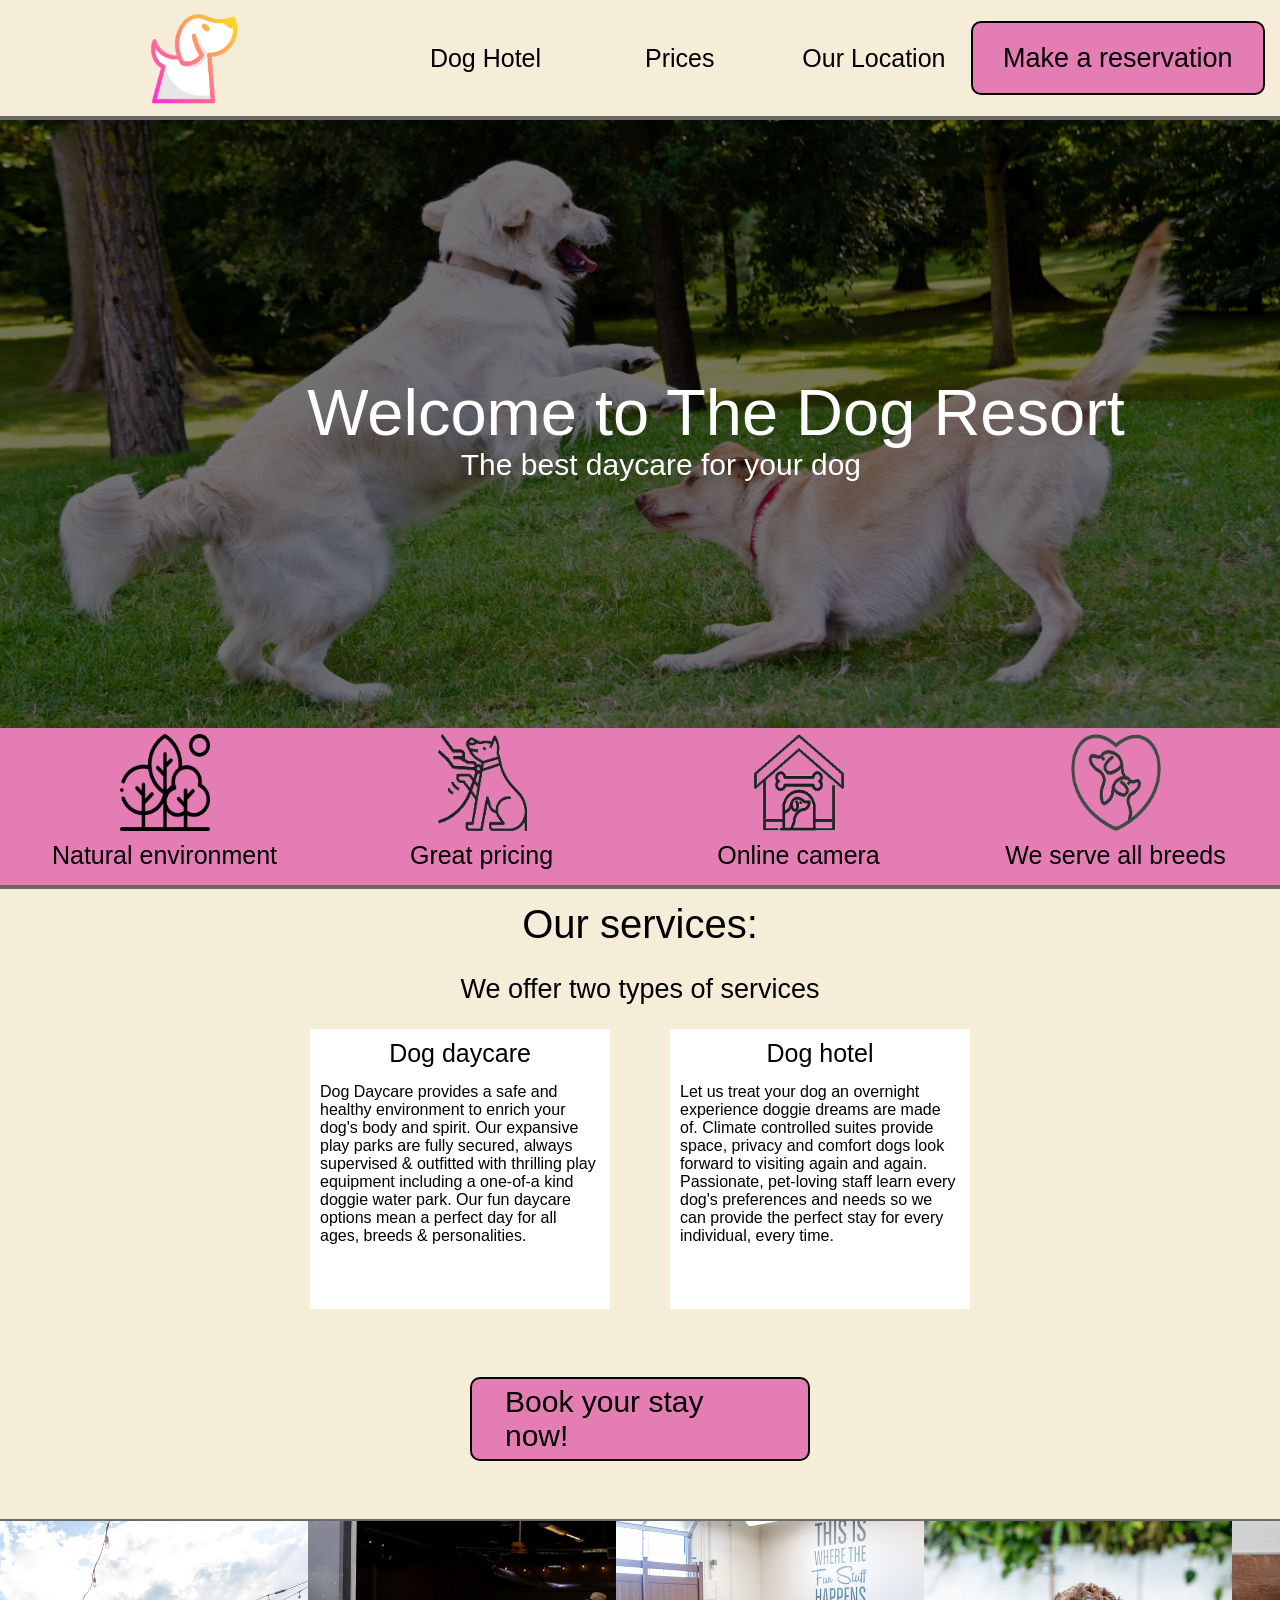
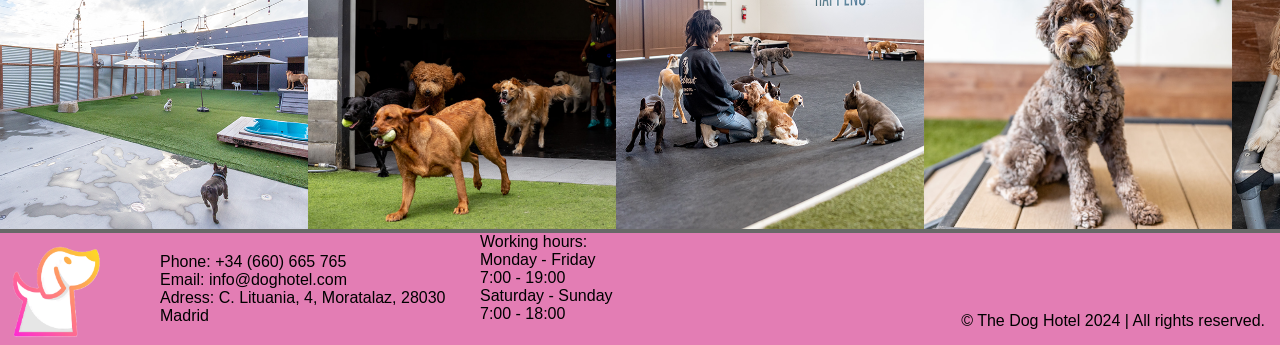
==== final_main.html @ 7d0ad499 "first push" ====
<!DOCTYPE html>
<html lang="en">
<head>
    <meta charset="UTF-8">
    <meta name="viewport" content="width=device-width, initial-scale=1.0">
    <link rel="shortcut icon" href="pics/Picture1.png" type="image/x-icon">
    <link rel="stylesheet" href="final_main.css">
    <title>The Dog Hotel</title>
</head>

<body>
    <div class="header">
        <a href="final_main.html"><img class="small_logo" src="pics/Picture1.png" alt="dog logo"></a>
        <a class="header_links" href="final_doghotel/final_doghotel.html">Dog Hotel</a>
        <a class="header_links" href="final_prices/final_prices.html">Prices</a>
        <a class="header_links" href="final_map/final_map.html">Our Location</a>
        <a class="header_button" href="final_reservation/final_reservation.html">Make a reservation</a>
    </div>


    <div class="pic_welcome">
        <img class="dogs_play" src="pics/big_main_dogs.jpg" alt="dogs play">
        <div class="welcome">Welcome to The Dog Resort</div>
        <div class="best">The best daycare for your dog</div>
    </div>
    <div class="hotel_pros">
        <img class="icon" src="pics/nature.png" alt="nature icon">
        <img class="icon" src="pics/dog-training-icon.png" alt="dog icon">
        <img class="icon" src="pics/dog-boarding-icon.png" alt="dog icon">
        <img class="icon" src="pics/dog-daycare-icon.png" alt="dog icon">
        <p class="sign">Natural environment</p>
        <p class="sign">Great pricing</p>
        <p class="sign">Online camera</p>
        <p class="sign">We serve all breeds</p>
    </div>


    <div class="services">
        <p class="our">Our services:</p>
        <p class="two">We offer two types of services</p>
        <div class="twin_daycare">
            <p class="daycare_heading">Dog daycare</p>
            <p class="daycare_text">Dog Daycare provides a safe and healthy environment to enrich your dog's body and spirit. Our expansive play parks are fully secured, always supervised & 
                outfitted with thrilling play equipment including a one-of-a kind doggie water park. Our fun daycare options mean a perfect day for all ages, breeds & 
                personalities.</p>
        </div>
        <div class="twin_hotel">
            <p class="hotel_heading">Dog hotel</p>
            <p class="hotel_text">Let us treat your dog an overnight experience doggie dreams are made of. Climate controlled suites provide space, privacy and comfort dogs look 
                forward to visiting again and again. Passionate, pet-loving staff learn every dog's preferences and needs so we can provide the perfect stay for 
                every individual, every time.</p>
        </div>
        <a class="services_button" href="final_reservation.html">Book your stay now!</a>
    </div>

    
    <div class="end_pics">
        <img class="dog_pics" src="pics/1.webp" alt="1">
        <img class="dog_pics" src="pics/2.jpg" alt="2">
        <img class="dog_pics" src="pics/3.webp" alt="3">
        <img class="dog_pics" src="pics/4.webp" alt="4">
        <img class="dog_pics" src="pics/5.webp" alt="5">
    </div>


    <div class="footer">
        <img class="small_logo" src="pics/Picture1.png" alt="dog logo">
        <p class="info">Phone: +34 (660) 665 765 <br> Email: info@doghotel.com <br> Adress: C. Lituania, 4, Moratalaz, 28030 Madrid</p>
        <p class="working_hours"> Working hours: <br> Monday - Friday <br> 7:00 - 19:00 <br> Saturday - Sunday <br> 7:00 - 18:00</p>
        <p class="rights">© The Dog Hotel 2024 | All rights reserved.</p>
    </div>
</body>
</html>
---- final_main.css ----
*{
    margin: 0;
    padding: 0;
    font-family: 'Segoe UI', Tahoma, Geneva, Verdana, sans-serif;
}

.header{
    background-color: #F5EDD8;
    display: grid;
    grid-template-columns: 2fr 1fr 1fr 1fr 1fr;
    align-items: center;
    justify-items: center;
    border-bottom: 4px solid #686868;
}
.small_logo{
    max-width: 98px;
    justify-self: flex-start;
    margin: 7px;
}
.header_links{
    text-decoration: none;
    color: black;
    font-size: 25px;
}
.header_button{
    text-decoration: none;
    color: black;
    font-size: 27px;
    background-color: #E37DB4;
    padding: 10px 30px 10px 30px;
    border: solid black 2px;
    border-radius: 10px;
    width: 230px;
    height: 50px;
    display: flex;
    align-items: center;
    margin-right: 15px;
}


.pic_welcome{
    display: flex;
    position: relative;
    text-align: center;
    color: white;
}
.dogs_play{
    width: 100%;
    height: 100%;
    filter: brightness(45%);
}
.welcome{
    position: absolute;
    top: 42%;
    left: 24%;
    font-size: 65px;
}
.best{
    position: absolute;
    top: 54%;
    left: 36%;
    font-size: 30px;
}


.hotel_pros{
    background-color: #E37DB4;
    padding: 6px;
    display: grid;
    grid-template-columns: 1fr 1fr 1fr 1fr;
    grid-template-rows: 2fr 1fr;
    justify-items: center;
    align-items: center;
    border-bottom: 4px solid #686868;
}
.icon{
    width: 90px;
    height: 97px;
}
.sign{
    font-size: 25px;
}


.services{
    background-color: #F5EDD8;
    display: grid;
    grid-template-columns: 1fr 1fr;
    grid-template-rows: 70px 60px 300px 200px;
    align-items: center;
    justify-items: center;
}
.our{
    grid-area: 1/1/1/3;
    font-size: 40px;
}
.two{
    grid-area: 2/1/2/3;
    font-size: 27px;
}
.services_button{
    grid-area: 4/1/4/3;
    text-decoration: none;
    color: black;
    font-size: 30px;
    background-color: #E37DB4;
    padding: 10px 33px 10px 33px;
    border: solid black 2px;
    border-radius: 10px;
    width: 270px;
    height: 60px;
    display: flex;
    align-items: center;
}
.twin_daycare{
    display: flex;
    flex-wrap: wrap;
    flex-direction: column;
    background-color: white;
    width: 300px;
    height: 280px;
    justify-self: flex-end;
    margin-right: 30px;
}
.twin_hotel{
    display: flex;
    flex-wrap: wrap;
    flex-direction: column;
    background-color: white;
    width: 300px;
    height: 280px;
    justify-self: flex-start;
    margin-left: 30px;
}
.daycare_heading{
    display: flex;
    justify-content: center;
    margin: 10px;
    font-size: 25px;
}
.hotel_heading{
    display: flex;
    justify-content: center;
    margin: 10px;
    font-size: 25px;
}
.daycare_text{
    margin: 5px 10px 10px 10px;
}
.hotel_text{
    margin: 5px 10px 10px 10px;
}


.end_pics{
    display: flex;
    border-bottom: 4px solid #686868;
    border-top: 2px solid #686868;;
}
.dog_pics{
    width: 308px;
}


.footer{
    display: grid;
    grid-template-columns: 1fr 2fr 2fr 3fr;
    background-color: #E37DB4;
}
.info{
    align-self: center;
}
.rights{
    align-self: flex-end;
    justify-self: flex-end;
    margin: 15px;
}
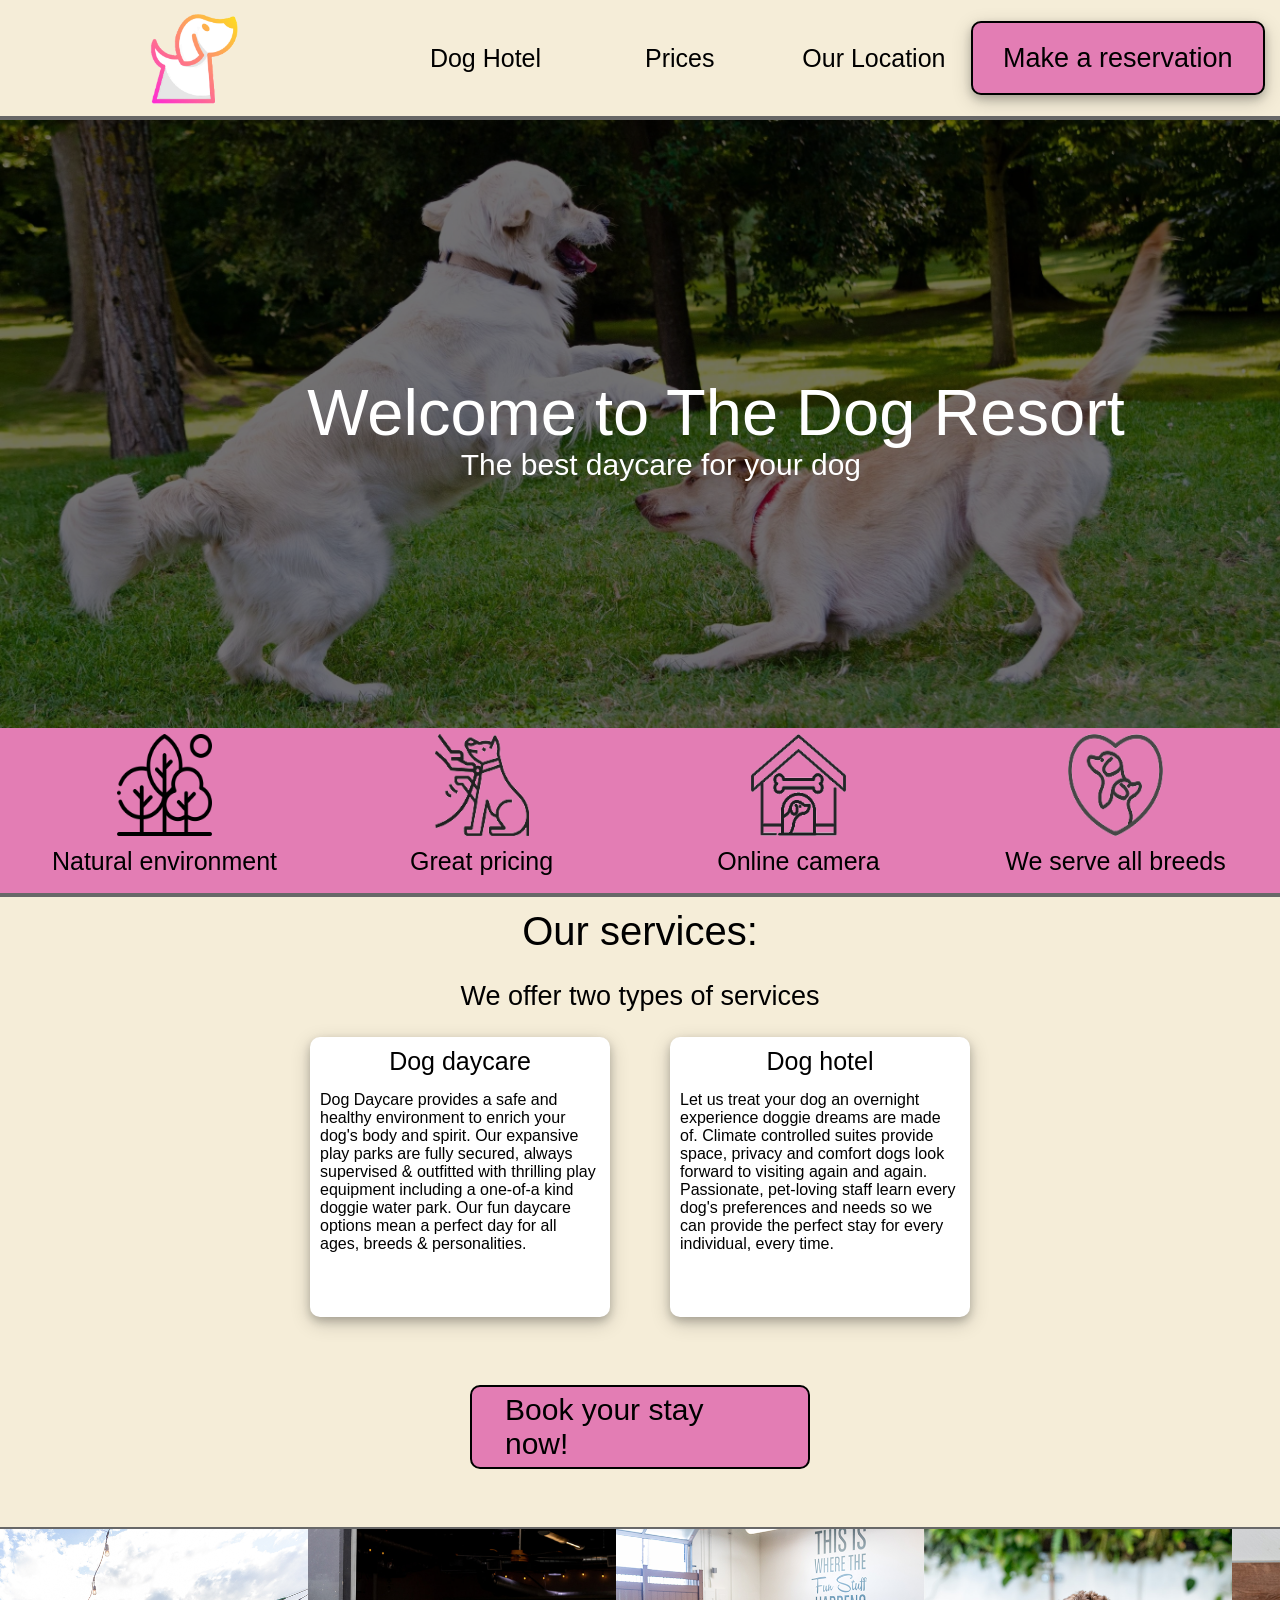
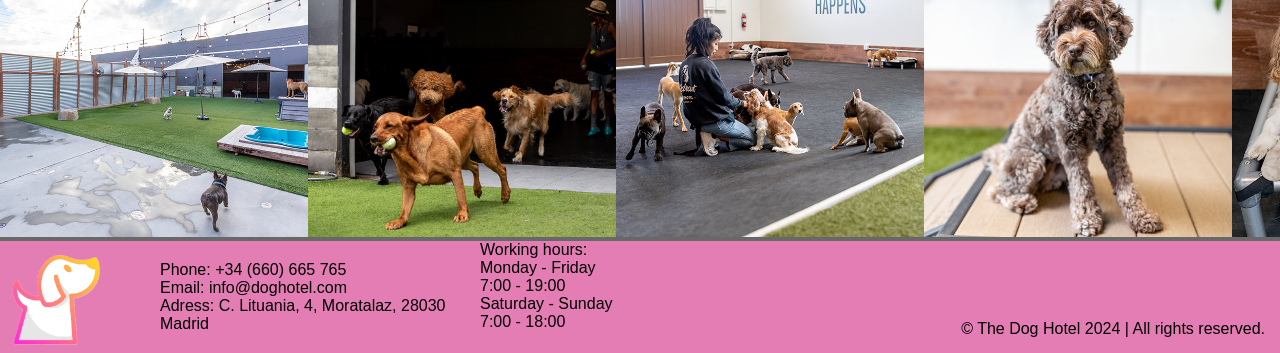
==== commit 06115c6c: "finished version" ====
--- a/final_main.html
+++ b/final_main.html
@@ -50,7 +50,7 @@
                 forward to visiting again and again. Passionate, pet-loving staff learn every dog's preferences and needs so we can provide the perfect stay for 
                 every individual, every time.</p>
         </div>
-        <a class="services_button" href="final_reservation.html">Book your stay now!</a>
+        <a class="services_button" href="final_reservation/final_reservation.html">Book your stay now!</a>
     </div>
 
     
--- a/final_main.css
+++ b/final_main.css
@@ -35,6 +35,14 @@
     display: flex;
     align-items: center;
     margin-right: 15px;
+    box-shadow: 0 4px 8px 0 rgba(0, 0, 0, 0.2), 0 6px 20px 0 rgba(0, 0, 0, 0.19);
+    transition: all 0.3s ease;
+}
+.header_button:hover{
+    transform: scale(1.03); 
+    background-color: #da8531; 
+    color: #fff;
+    box-shadow: 0 5px 9px 0 rgba(0, 0, 0, 0.5), 0 7px 21px 0 rgba(0, 0, 0, 0.4);
 }
 
 
@@ -74,8 +82,13 @@
     border-bottom: 4px solid #686868;
 }
 .icon{
-    width: 90px;
-    height: 97px;
+    width: 95px;
+    height: 102px;
+    box-sizing: border-box;
+    transition: all 0.3s ease;
+}
+.icon:hover{
+    transform: scale(1.03);    
 }
 .sign{
     font-size: 25px;
@@ -89,6 +102,7 @@
     grid-template-rows: 70px 60px 300px 200px;
     align-items: center;
     justify-items: center;
+
 }
 .our{
     grid-area: 1/1/1/3;
@@ -111,6 +125,12 @@
     height: 60px;
     display: flex;
     align-items: center;
+        transition: all 0.3s ease;
+}
+.services_button:hover{
+    padding: 15px 35px; 
+    background-color: #da8531; 
+    color: #fff;
 }
 .twin_daycare{
     display: flex;
@@ -121,6 +141,13 @@
     height: 280px;
     justify-self: flex-end;
     margin-right: 30px;
+    border-radius: 10px;
+    box-shadow: 0 4px 8px 0 rgba(0, 0, 0, 0.2), 0 6px 20px 0 rgba(0, 0, 0, 0.19);
+    transition: all 0.3s ease;
+}
+.twin_daycare:hover{
+    padding: 5px 5px;
+    box-shadow: 0 5px 9px 0 rgba(0, 0, 0, 0.5), 0 7px 21px 0 rgba(0, 0, 0, 0.4);
 }
 .twin_hotel{
     display: flex;
@@ -131,6 +158,13 @@
     height: 280px;
     justify-self: flex-start;
     margin-left: 30px;
+    border-radius: 10px;
+    box-shadow: 0 4px 8px 0 rgba(0, 0, 0, 0.2), 0 6px 20px 0 rgba(0, 0, 0, 0.19);
+    transition: all 0.3s ease;
+}
+.twin_hotel:hover{
+    padding: 5px 5px;
+    box-shadow: 0 5px 9px 0 rgba(0, 0, 0, 0.5), 0 7px 21px 0 rgba(0, 0, 0, 0.4);
 }
 .daycare_heading{
     display: flex;
